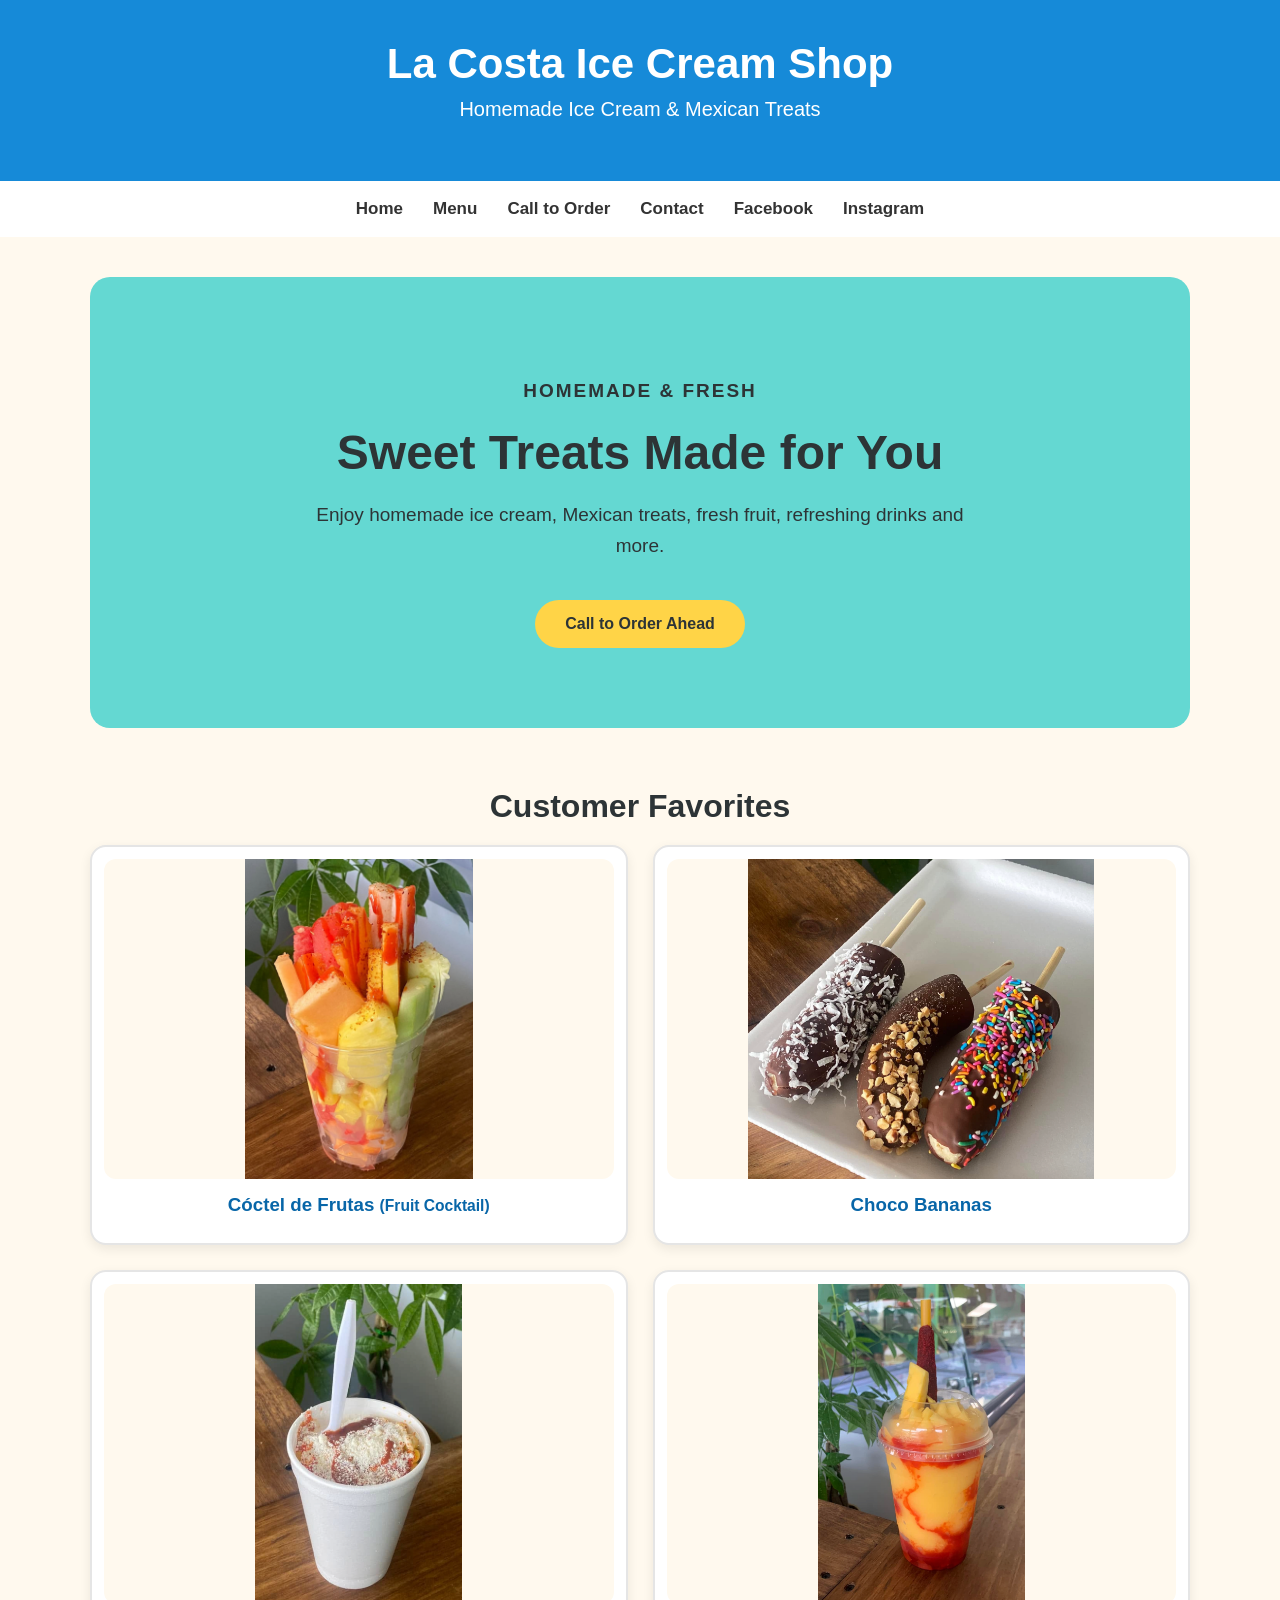
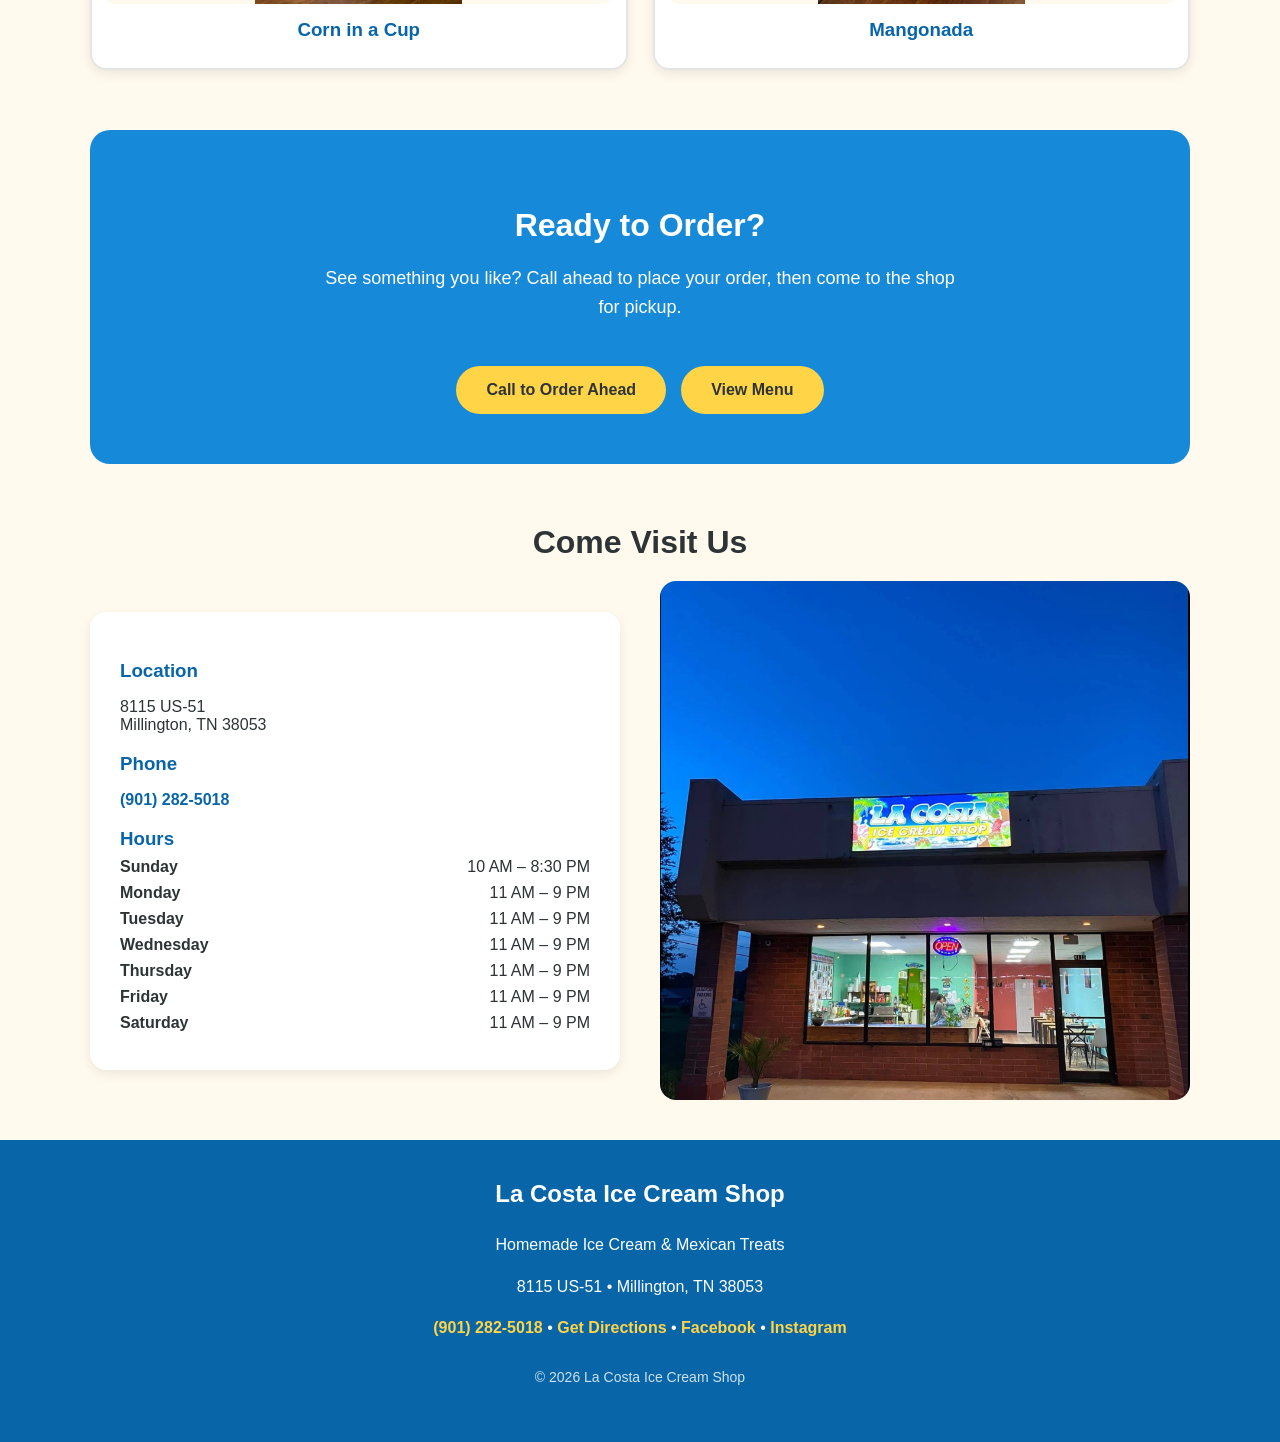
==== index.html @ 5092e4a3 "Build initial La Costa Ice Cream Shop website" ====
<!DOCTYPE html>
<html lang="en">
    <head>
        <meta charset="UTF-8">
        <meta name="viewport" content="width=device-width, initial-scale=1.0">
        <meta name="description"
            content="La Costa Ice Cream Shop in Millington, Tennessee serves homemade ice cream, Mexican treats, fresh fruit, aguas frescas, snacks, Mexican food and desserts">
        <title>La Costa Ice Cream Shop | Millington, TN</title>
        <link rel="stylesheet" href="style.css">
        <link rel="icon" type="image/png" href="images/brand/favicon.png">
    </head>

    <header>
        <h1>La Costa Ice Cream Shop</h1>
        <p>Homemade Ice Cream & Mexican Treats</p>
    </header>

    <nav>
        <a href="index.html">Home</a>
        <a href="menu.html">Menu</a>
        <a href="tel:9012825018">Call to Order</a>
        <a href="contact.html">Contact</a>
        <a href="https://www.facebook.com/profile.php?id=100083304430838"
            target="_blank"
            rel="noopener noreferrer">Facebook</a>
        <a href="https://www.instagram.com/la_costa_icecream_shop/?hl=en"
            target="_blank"
            rel="noopener noreferrer">Instagram</a>
    </nav>

    <main>

        <section class="hero">
            <div class="hero-content">
                <p class="hero-subtitle">HOMEMADE & FRESH</p>

                <h2>Sweet Treats Made for You</h2>

                <p>
                    Enjoy homemade ice cream, Mexican treats,
                    fresh fruit, refreshing drinks and more.
                </p>

                <a href="tel:9012825018" class="order-button">Call to Order Ahead</a>
            </div>
        </section>

        <section class="favorites">
            <h2>Customer Favorites</h2>

            <div class="favorite-grid">

                <div class="favorite-card">
                    <img src="images/food/fruit-cocktail.png"
                        alt="Fresh Fruit Cocktail">
                    <h3>Cóctel de Frutas <small>(Fruit Cocktail)</small></h3>
                </div>

                <div class="favorite-card">
                    <img src="images/food/choco-bananas.png"
                        alt="Chocolate-covered bananas with toppings">
                    <h3>Choco Bananas</h3>
                </div>

                <div class="favorite-card">
                    <img src="images/food/cup-of-corn.png"
                        alt="Cup of corn with mayo, cojita cheese, lime juice, and spices">
                    <h3>Corn in a Cup</h3>
                </div>

                <div class="favorite-card">
                    <img src="images/food/mangonada.png"
                        alt="mangonada with chamoy and tamarind candy">
                    <h3>Mangonada</h3>
                </div>
            </div>
        </section>

        <section class="order-cta">
            <h2>Ready to Order?</h2>

            <p>
                See something you like? Call ahead to place your order,
                then come to the shop for pickup.
            </p>

            <div class="order-links">
                <a href="tel:9012825018" class="order-button">
                    Call to Order Ahead
                </a>

                <a href="menu.html" class="order-button">
                    View Menu
                </a>
            </div>
        </section>

        <section class="visit">
            <h2>Come Visit Us</h2>
            <div class="visit-container">
                <div class="visit-info">
                    <h3>Location</h3>
                    <p>
                        8115 US-51<br>
                        Millington, TN 38053
                    </p>
                    <h3>Phone</h3>
                    <p>
                        <a href="tel:9012825018">(901) 282-5018</a>
                    </p>
                    <h3>Hours</h3>

                    <div class="hours">
                        <p><span>Sunday</span> 10 AM – 8:30 PM</p>
                        <p><span>Monday</span> 11 AM – 9 PM</p>
                        <p><span>Tuesday</span> 11 AM – 9 PM</p>
                        <p><span>Wednesday</span> 11 AM – 9 PM</p>
                        <p><span>Thursday</span> 11 AM – 9 PM</p>
                        <p><span>Friday</span> 11 AM – 9 PM</p>
                        <p><span>Saturday</span> 11 AM – 9 PM</p>
                    </div>
                </div>

                <div class="visit-photo">
                    <img src="images/storefront.png"
                        alt="Front of La Costa Ice Cream Shop in Millington Tennessee">
                </div>
            </div>
        </section>

    </main>

    <footer class="site-footer">

        <h3>La Costa Ice Cream Shop</h3>
        <p>Homemade Ice Cream & Mexican Treats</p>
        <p>8115 US-51 • Millington, TN 38053</p>
        <p>
            <a href="tel:9012825018">(901) 282-5018</a>
            •
            <a href="contact.html">Get Directions</a>
            •
            <a href="https://www.facebook.com/profile.php?id=100083304430838"
                target="_blank"
                rel="noopener noreferrer">Facebook</a>
            •
            <a href="https://www.instagram.com/la_costa_icecream_shop/?hl=en"
            target="_blank"
            rel="noopener noreferrer">Instagram</a>
        </p>

        <p class="copyright">
            © 2026 La Costa Ice Cream Shop
        </p>

    </footer>
</html>
---- style.css ----
/* =========================
   COLOR PALETTE
   ========================= */

:root {
    --primary-blue: #168AD8;
    --dark-blue: #0866A8;
    --yellow: #FFD447;
    --turquoise: #64D8D2;
    --coral: #F27D7D;
    --cream: #FFF9EE;
    --white: #FFFFFF;
    --text-dark: #2D3436;
}


/* =========================
   GENERAL
   ========================= */

body {
    font-family: Arial, sans-serif;
    margin: 0;
    background-color: var(--cream);
    color: var(--text-dark);
}

main {
    max-width: 1100px;
    margin: 0 auto;
    padding: 40px 20px;
}

section {
    margin-bottom: 60px;
}

section h2 {
    text-align: center;
    font-size: 32px;
    margin-bottom: 20px;
}


/* =========================
   HEADER
   ========================= */

header {
    text-align: center;
    padding: 40px 20px;
    background-color: var(--primary-blue);
    color: var(--white);
}

header h1 {
    margin: 0;
    font-size: 42px;
}

header p {
    font-size: 20px;
    margin-top: 10px;
}


/* =========================
   NAVIGATION
   ========================= */

nav {
    display: flex;
    justify-content: center;
    gap: 30px;
    padding: 18px;
    background-color: var(--white);
}

nav a {
    text-decoration: none;
    color: #333;
    font-weight: bold;
    font-size: 17px;
}

nav a:hover {
    color: var(--primary-blue);
}


/* =========================
   HERO
   ========================= */

.hero {
    text-align: center;
    padding: 80px 20px;
    background-color: var(--turquoise);
    border-radius: 20px;
}

.hero-content {
    max-width: 700px;
    margin: 0 auto;
}

.hero-subtitle {
    font-size: 14px;
    font-weight: bold;
    letter-spacing: 2px;
}

.hero h2 {
    font-size: 48px;
    margin: 10px 0 20px;
}

.hero p {
    font-size: 19px;
    line-height: 1.6;
}


/* =========================
   BUTTONS
   ========================= */

.order-button {
    display: inline-block;
    margin-top: 20px;
    padding: 15px 30px;
    background-color: var(--yellow);
    color: var(--text-dark);
    text-decoration: none;
    font-weight: bold;
    border-radius: 30px;
}

.order-button:hover {
    background-color: var(--turquoise);
}


/* =========================
   CUSTOMER FAVORITES
   ========================= */

.favorites {
    text-align: center;
}

.favorite-grid {
    display: grid;
    grid-template-columns: repeat(2, 1fr);
    gap: 25px;
}

.favorite-card {
    background-color: var(--white);
    border: 2px solid #e5e5e5;
    border-radius: 16px;
    padding: 12px;
    box-shadow: 0 4px 12px rgba(0, 0, 0, 0.08);
    text-align: center;
}

.favorite-card img {
    width: 100%;
    height: 320px;
    object-fit: contain;
    display: block;
    background-color: var(--cream);
    border-radius: 12px;
}

.favorite-card h3 {
    color: var(--dark-blue);
    padding: 15px;
    margin: 0;
}


/* =========================
   ORDER CALL TO ACTION
   ========================= */

.order-cta {
    text-align: center;
    background-color: var(--primary-blue);
    color: var(--white);
    padding: 50px 20px;
    border-radius: 20px;
}

.order-cta h2 {
    color: var(--white);
}

.order-cta p {
    max-width: 650px;
    margin: 0 auto 25px;
    font-size: 18px;
    line-height: 1.6;
}

.order-links {
    display: flex;
    justify-content: center;
    flex-wrap: wrap;
    gap: 15px;
}


/* =========================
   MENU PAGE
   ========================= */

.menu-intro {
    text-align: center;
    margin-bottom: 40px;
}

.menu-intro p {
    max-width: 700px;
    margin: 0 auto;
    line-height: 1.6;
}

.menu-category {
    margin-bottom: 60px;
}

.menu-category-photo {
    max-width: 650px;
    margin: 0 auto 30px;
}

.menu-category-photo img {
    width: 100%;
    height: 320px;
    object-fit: contain;
    display: block;
    background-color: var(--cream);
    border-radius: 16px;
    border: 2px solid #e5e5e5;
}

.menu-items {
    display: grid;
    grid-template-columns: repeat(auto-fit, minmax(240px, 1fr));
    gap: 20px;
}

.menu-item {
    background-color: var(--white);
    padding: 22px;
    border-radius: 14px;
    box-shadow: 0 4px 12px rgba(0, 0, 0, 0.08);
}

.menu-item h3 {
    margin-top: 0;
    color: var(--dark-blue);
}

.menu-item p {
    line-height: 1.5;
}

.menu-item span {
    display: inline-block;
    margin-top: 8px;
    font-weight: bold;
    color: #666;
}

.menu-item .price {
    display: block;
    margin-top: 12px;
    font-size: 18px;
    font-weight: bold;
    color: var(--dark-blue);
}

.price-options {
    margin-top: 12px;
}

.price-options span {
    display: block;
    margin-top: 5px;
    font-weight: bold;
    color: var(--dark-blue);
}


/* =========================
   VISIT SECTION
   ========================= */

.visit {
    margin-bottom: 0;
}

.visit-container {
    display: grid;
    grid-template-columns: 1fr 1fr;
    gap: 40px;
    align-items: center;
}

.visit-info {
    background-color: var(--white);
    padding: 30px;
    border-radius: 16px;
    box-shadow: 0 4px 12px rgba(0, 0, 0, 0.08);
}

.visit-info h3 {
    color: var(--dark-blue);
    margin-bottom: 8px;
}

.visit-info a {
    color: var(--dark-blue);
    font-weight: bold;
    text-decoration: none;
}

.visit-info a:hover {
    text-decoration: underline;
}

.hours p {
    display: flex;
    justify-content: space-between;
    gap: 20px;
    margin: 8px 0;
}

.hours span {
    font-weight: bold;
}

.visit-photo {
    min-height: 400px;
    border-radius: 16px;
    overflow: hidden;
}

.visit-photo img {
    width: 100%;
    height: 100%;
    min-height: 400px;
    object-fit: cover;
    display: block;
}


/* =========================
   CONTACT PAGE
   ========================= */

.contact-intro {
    text-align: center;
}

.contact-intro p {
    max-width: 650px;
    margin: 0 auto;
    font-size: 18px;
    line-height: 1.6;
}

.contact-container {
    display: grid;
    grid-template-columns: repeat(2, 1fr);
    gap: 30px;
}

.contact-card {
    background-color: var(--white);
    padding: 30px;
    border-radius: 16px;
    box-shadow: 0 4px 12px rgba(0, 0, 0, 0.08);
}

.contact-card h3 {
    color: var(--dark-blue);
}

.contact-card a {
    color: var(--dark-blue);
    font-weight: bold;
    text-decoration: none;
}

.contact-card a:hover {
    text-decoration: underline;
}

.directions-button {
    display: inline-block;
    margin: 10px 0 20px;
    padding: 12px 22px;
    background-color: var(--yellow);
    color: var(--text-dark) !important;
    text-decoration: none !important;
    font-weight: bold;
    border-radius: 30px;
}

.directions-button:hover {
    background-color: var(--turquoise);
}


/* =========================
   FOOTER
   ========================= */

.site-footer {
    background-color: var(--dark-blue);
    color: var(--white);
    text-align: center;
    padding: 40px 20px;
    margin-top: 0;
}

.site-footer h3 {
    margin-top: 0;
    font-size: 24px;
}

.site-footer p {
    line-height: 1.6;
}

.site-footer a {
    color: var(--yellow);
    font-weight: bold;
    text-decoration: none;
}

.site-footer a:hover {
    text-decoration: underline;
}

.copyright {
    margin-top: 25px;
    font-size: 14px;
    opacity: 0.8;
}


/* =========================
   MOBILE
   ========================= */

@media (max-width: 768px) {

    header {
        padding: 30px 15px;
    }

    header h1 {
        font-size: 32px;
    }

    header p {
        font-size: 17px;
    }

    nav {
        gap: 15px;
        flex-wrap: wrap;
    }

    nav a {
        font-size: 15px;
    }

    main {
        padding: 25px 15px;
    }

    .hero {
        padding: 50px 20px;
    }

    .hero h2 {
        font-size: 36px;
    }

    .favorite-grid {
        grid-template-columns: 1fr;
    }

    .visit-container {
        grid-template-columns: 1fr;
    }

    .visit-photo img {
        min-height: 300px;
    }

    .hours p {
        gap: 10px;
    }

    .contact-container {
        grid-template-columns: 1fr;
    }
}
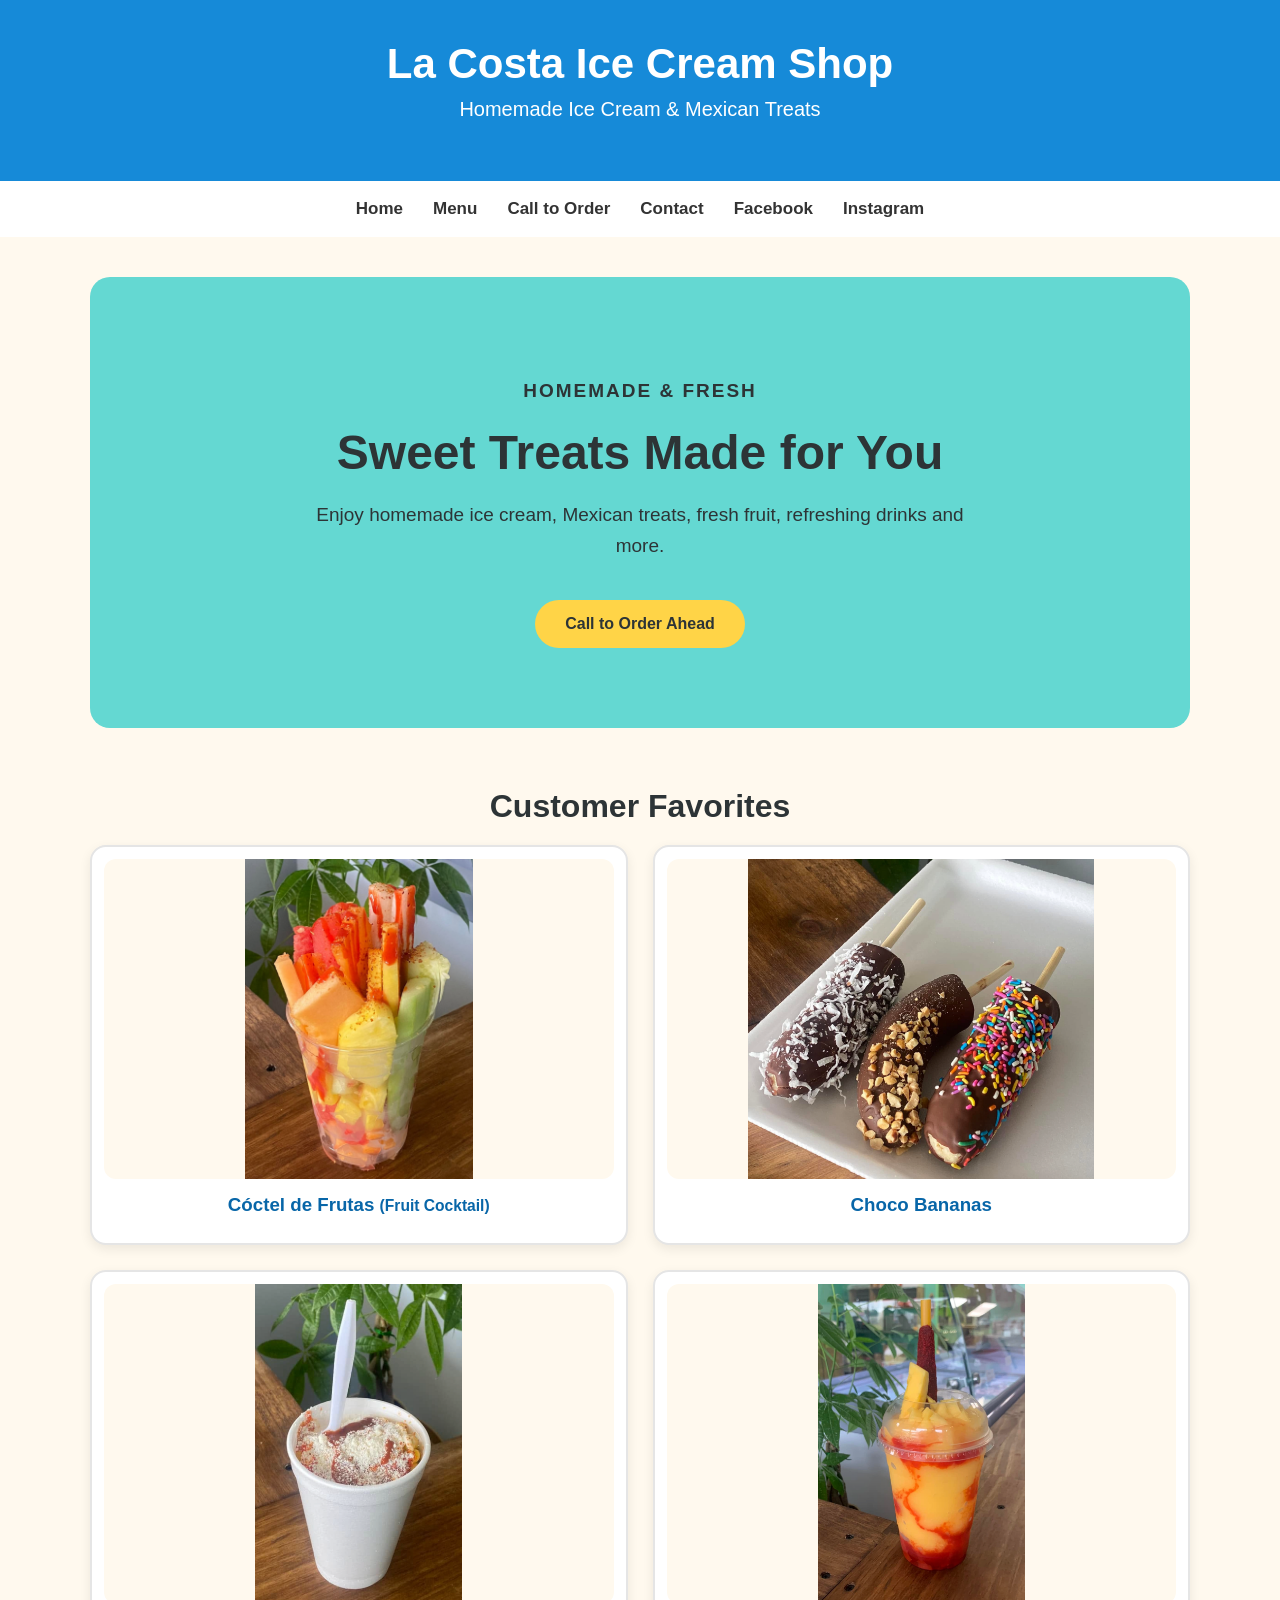
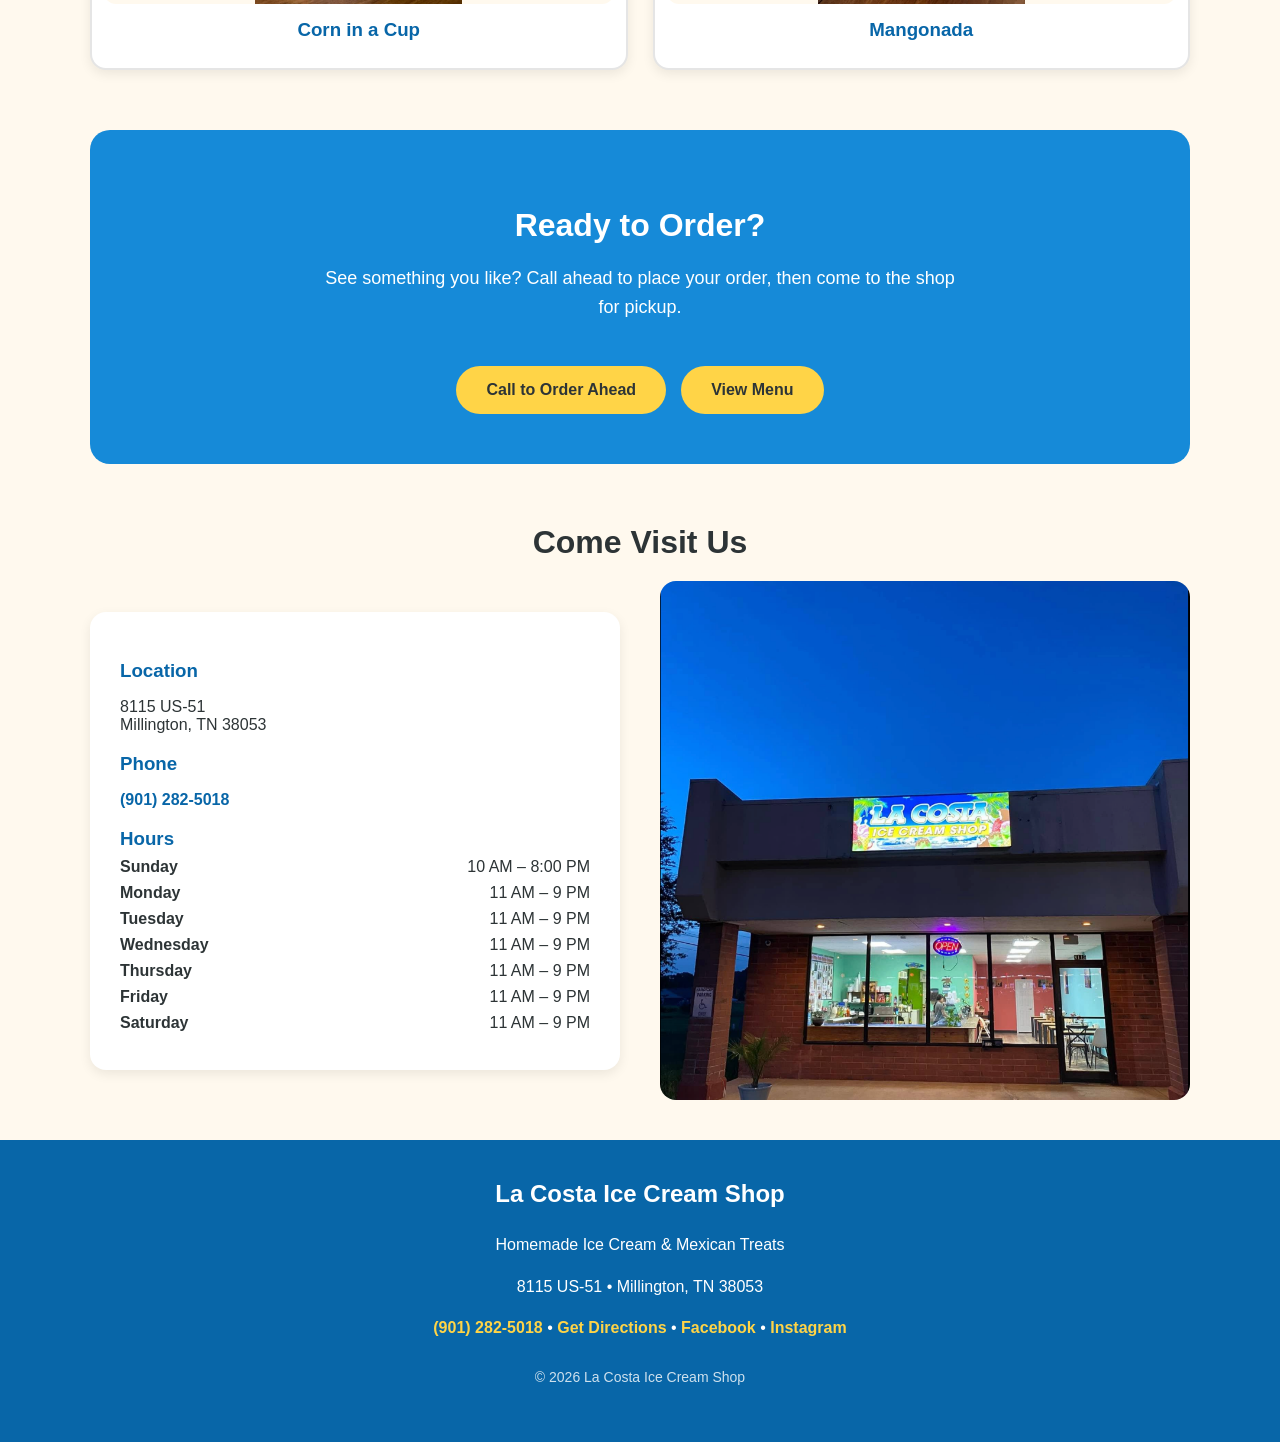
==== commit 30ca2b54: "Update menu from owner feedback and add new photos" ====
--- a/index.html
+++ b/index.html
@@ -111,7 +111,7 @@
                     <h3>Hours</h3>
 
                     <div class="hours">
-                        <p><span>Sunday</span> 10 AM – 8:30 PM</p>
+                        <p><span>Sunday</span> 10 AM – 8:00 PM</p>
                         <p><span>Monday</span> 11 AM – 9 PM</p>
                         <p><span>Tuesday</span> 11 AM – 9 PM</p>
                         <p><span>Wednesday</span> 11 AM – 9 PM</p>
--- a/style.css
+++ b/style.css
@@ -245,6 +245,38 @@
     border: 2px solid #e5e5e5;
 }
 
+.menu-category-photo.dessert-gallery {
+    max-width: 650px;
+    height: 340px;
+    margin: 0 auto 30px;
+    padding: 12px;
+
+    display: grid;
+    grid-template-columns: 1fr 1fr;
+    gap: 12px;
+
+    background-color: var(--cream);
+    border: 2px solid #e5e5e5;
+    border-radius: 16px;
+
+    box-sizing: border-box;
+    overflow: hidden;
+}
+
+.menu-category-photo.dessert-gallery img {
+    width: 100%;
+    height: 100%;
+    min-width: 0;
+    min-height: 0;
+
+    object-fit: contain;
+    display: block;
+
+    border: none;
+    border-radius: 10px;
+    background: transparent;
+}
+
 .menu-items {
     display: grid;
     grid-template-columns: repeat(auto-fit, minmax(240px, 1fr));
@@ -291,6 +323,33 @@
     margin-top: 5px;
     font-weight: bold;
     color: var(--dark-blue);
+}
+
+.menu-item-photo-placeholder {
+    width: 100%;
+    height: 180px;
+    margin: 15px 0;
+    background-color: var(--cream);
+    border: 2px dashed #d6d6d6;
+    border-radius: 10px;
+
+    display: flex;
+    justify-content: center;
+    align-items: center;
+
+    color: #888;
+    font-size: 14px;
+    font-weight: bold;
+}
+
+.menu-item-photo {
+    width: 100%;
+    height: 220px;
+    object-fit: contain;
+    display: block;
+    margin: 15px 0;
+    border-radius: 10px;
+    background-color: var(--cream);
 }
 
 
@@ -452,7 +511,6 @@
     opacity: 0.8;
 }
 
-
 /* =========================
    MOBILE
    ========================= */
@@ -511,4 +569,5 @@
     .contact-container {
         grid-template-columns: 1fr;
     }
+
 }
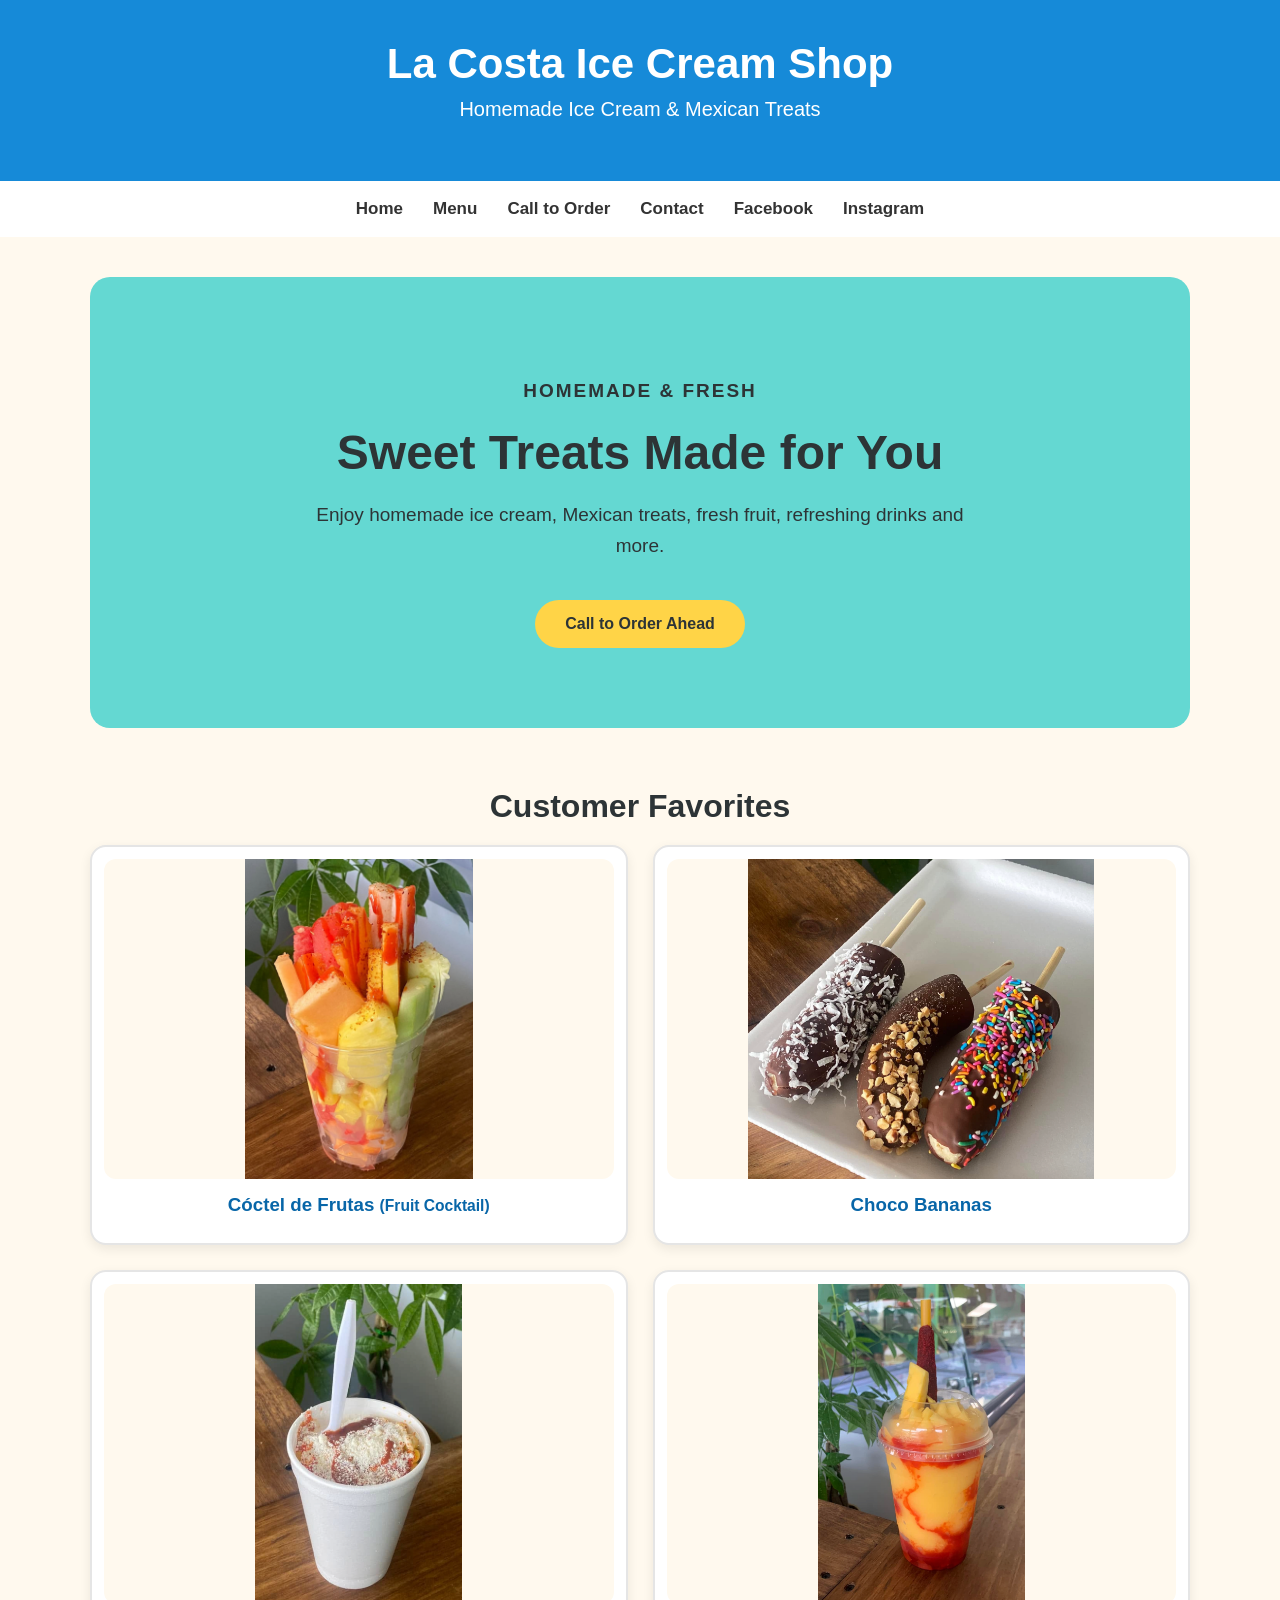
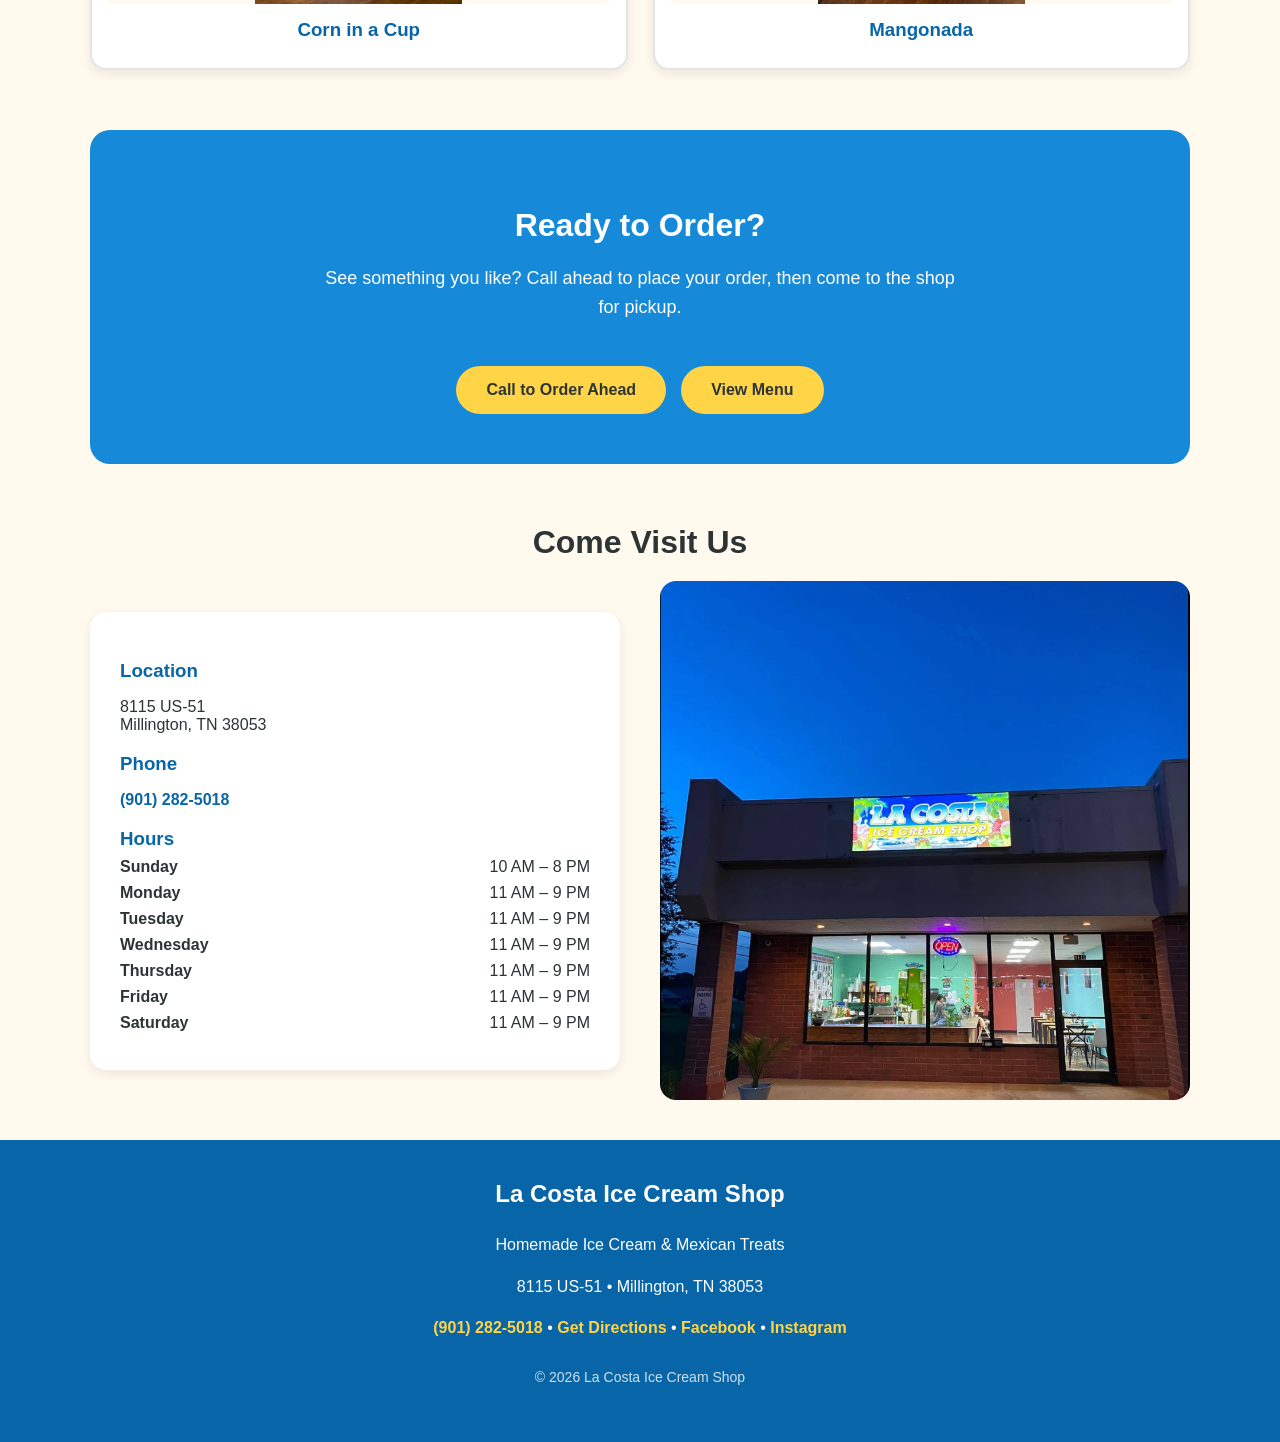
==== commit f3009682: "Complete final pre-launch website fixes" ====
--- a/index.html
+++ b/index.html
@@ -111,7 +111,7 @@
                     <h3>Hours</h3>
 
                     <div class="hours">
-                        <p><span>Sunday</span> 10 AM – 8:00 PM</p>
+                        <p><span>Sunday</span> 10 AM – 8 PM</p>
                         <p><span>Monday</span> 11 AM – 9 PM</p>
                         <p><span>Tuesday</span> 11 AM – 9 PM</p>
                         <p><span>Wednesday</span> 11 AM – 9 PM</p>
@@ -138,7 +138,10 @@
         <p>
             <a href="tel:9012825018">(901) 282-5018</a>
             •
-            <a href="contact.html">Get Directions</a>
+            <a href="https://maps.app.goo.gl/FDPRV3zjBteaYcXX6"
+                target="_blank"
+                rel="noopener noreferrer">Get Directions
+            </a>
             •
             <a href="https://www.facebook.com/profile.php?id=100083304430838"
                 target="_blank"
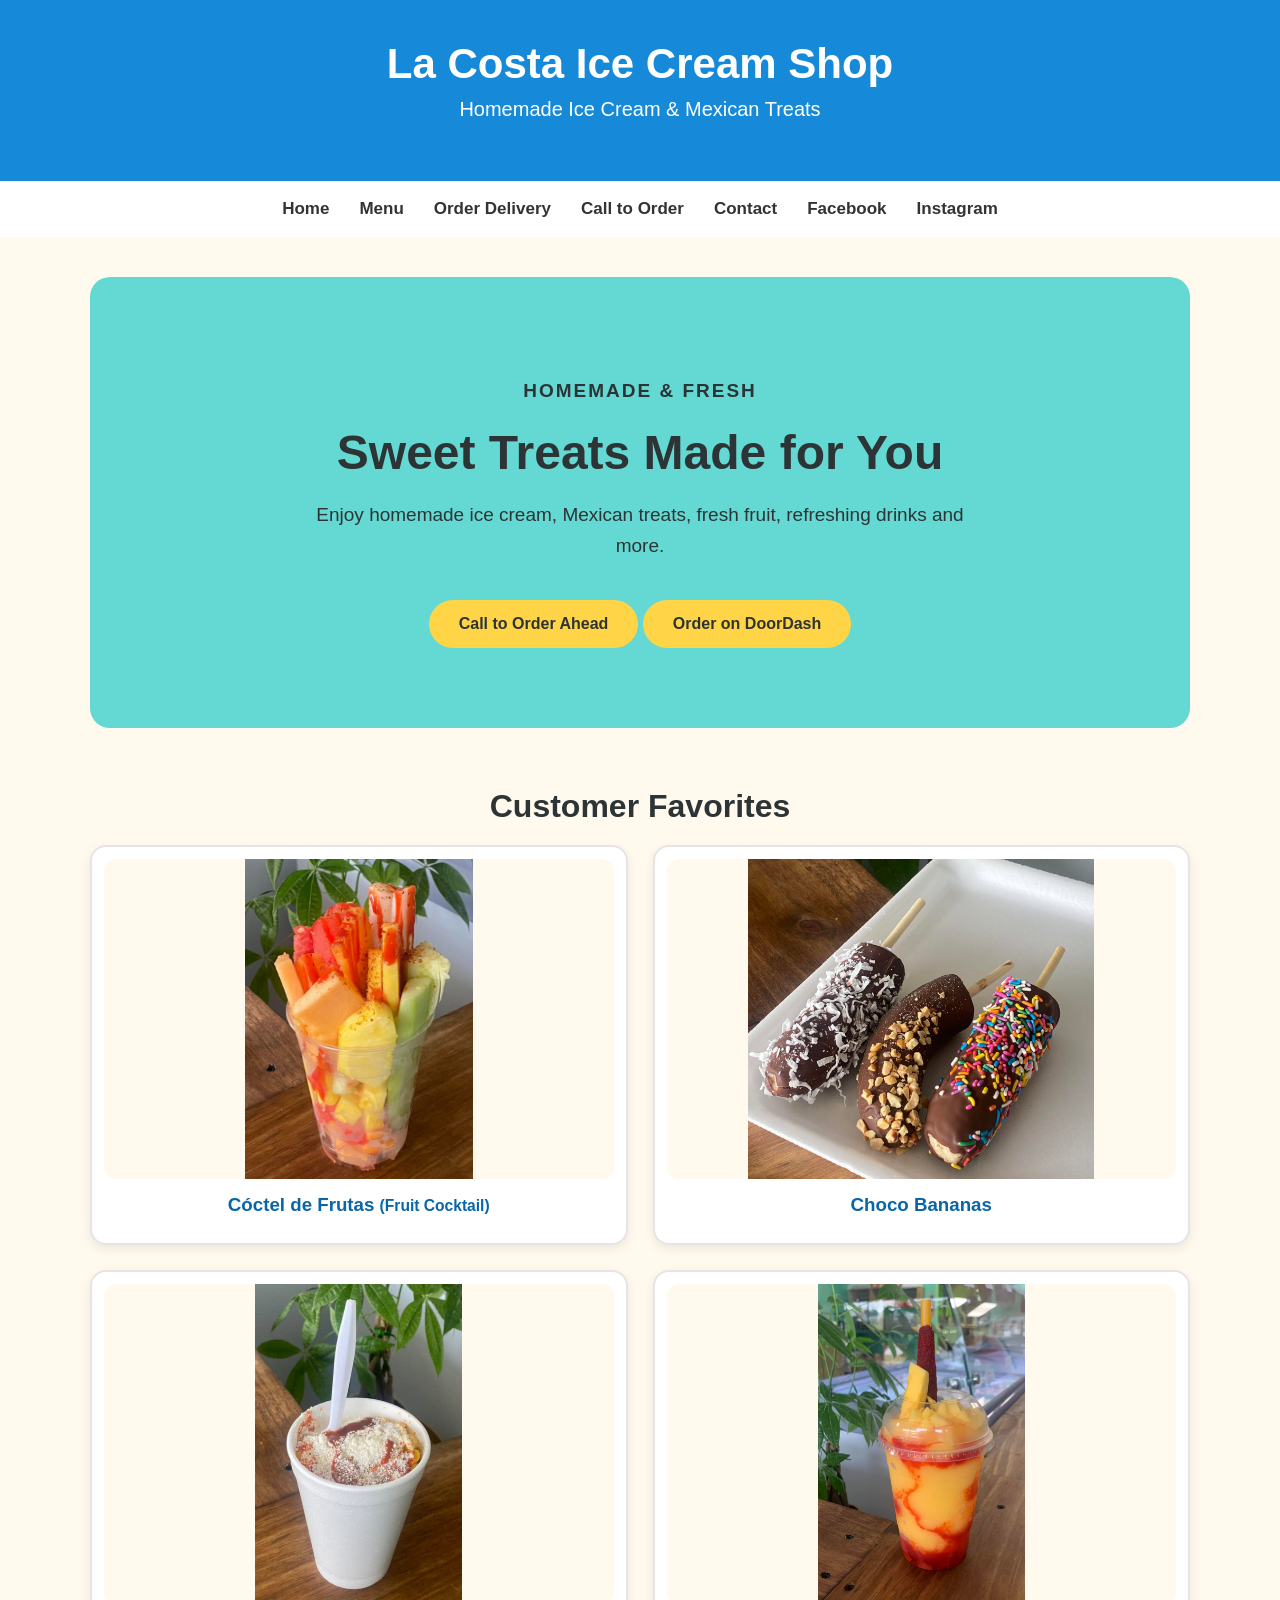
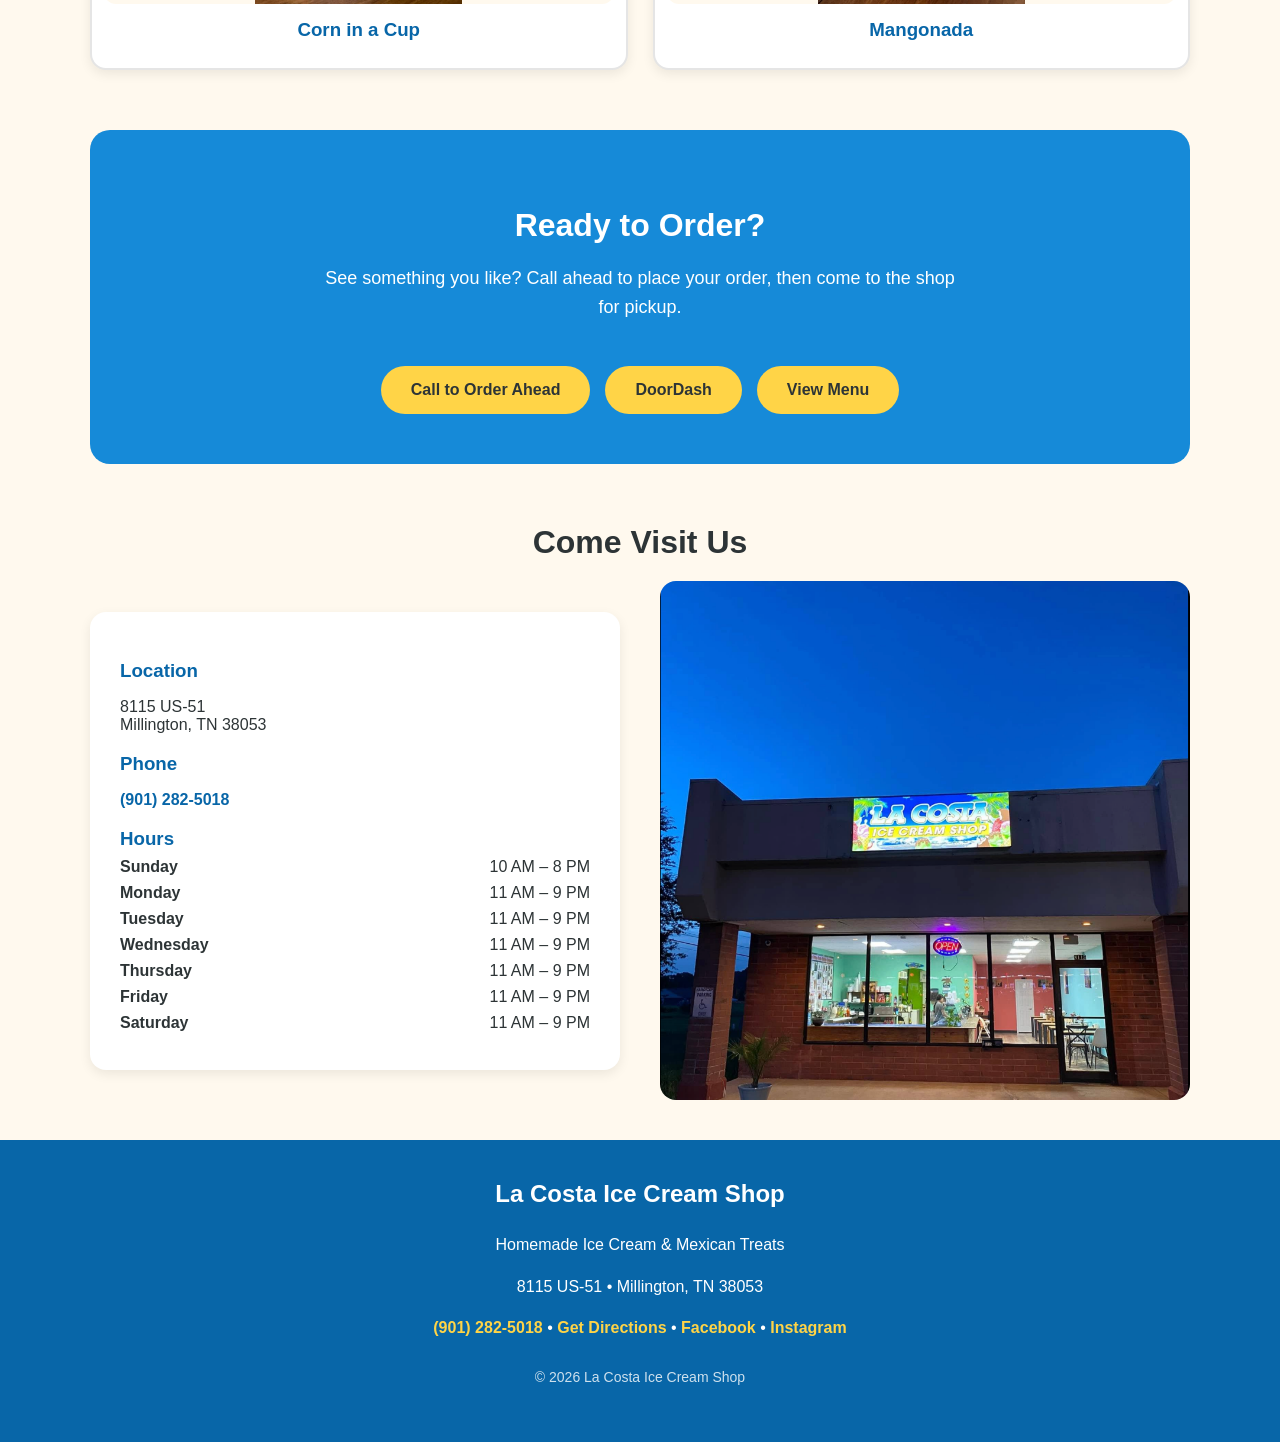
==== commit a6877473: "Fix menu layout and improve delivery page image styling" ====
--- a/index.html
+++ b/index.html
@@ -7,154 +7,164 @@
             content="La Costa Ice Cream Shop in Millington, Tennessee serves homemade ice cream, Mexican treats, fresh fruit, aguas frescas, snacks, Mexican food and desserts">
         <title>La Costa Ice Cream Shop | Millington, TN</title>
         <link rel="stylesheet" href="style.css">
-        <link rel="icon" type="image/png" href="images/brand/favicon.png">
+        <link rel="icon" type="image/png" href="images/brand/logo.png">
     </head>
+    <body>
+        <header>
+            <h1>La Costa Ice Cream Shop</h1>
+            <p>Homemade Ice Cream & Mexican Treats</p>
+        </header>
 
-    <header>
-        <h1>La Costa Ice Cream Shop</h1>
-        <p>Homemade Ice Cream & Mexican Treats</p>
-    </header>
-
-    <nav>
-        <a href="index.html">Home</a>
-        <a href="menu.html">Menu</a>
-        <a href="tel:9012825018">Call to Order</a>
-        <a href="contact.html">Contact</a>
-        <a href="https://www.facebook.com/profile.php?id=100083304430838"
-            target="_blank"
-            rel="noopener noreferrer">Facebook</a>
-        <a href="https://www.instagram.com/la_costa_icecream_shop/?hl=en"
-            target="_blank"
-            rel="noopener noreferrer">Instagram</a>
-    </nav>
-
-    <main>
-
-        <section class="hero">
-            <div class="hero-content">
-                <p class="hero-subtitle">HOMEMADE & FRESH</p>
-
-                <h2>Sweet Treats Made for You</h2>
-
-                <p>
-                    Enjoy homemade ice cream, Mexican treats,
-                    fresh fruit, refreshing drinks and more.
-                </p>
-
-                <a href="tel:9012825018" class="order-button">Call to Order Ahead</a>
-            </div>
-        </section>
-
-        <section class="favorites">
-            <h2>Customer Favorites</h2>
-
-            <div class="favorite-grid">
-
-                <div class="favorite-card">
-                    <img src="images/food/fruit-cocktail.png"
-                        alt="Fresh Fruit Cocktail">
-                    <h3>Cóctel de Frutas <small>(Fruit Cocktail)</small></h3>
-                </div>
-
-                <div class="favorite-card">
-                    <img src="images/food/choco-bananas.png"
-                        alt="Chocolate-covered bananas with toppings">
-                    <h3>Choco Bananas</h3>
-                </div>
-
-                <div class="favorite-card">
-                    <img src="images/food/cup-of-corn.png"
-                        alt="Cup of corn with mayo, cojita cheese, lime juice, and spices">
-                    <h3>Corn in a Cup</h3>
-                </div>
-
-                <div class="favorite-card">
-                    <img src="images/food/mangonada.png"
-                        alt="mangonada with chamoy and tamarind candy">
-                    <h3>Mangonada</h3>
-                </div>
-            </div>
-        </section>
-
-        <section class="order-cta">
-            <h2>Ready to Order?</h2>
-
-            <p>
-                See something you like? Call ahead to place your order,
-                then come to the shop for pickup.
-            </p>
-
-            <div class="order-links">
-                <a href="tel:9012825018" class="order-button">
-                    Call to Order Ahead
-                </a>
-
-                <a href="menu.html" class="order-button">
-                    View Menu
-                </a>
-            </div>
-        </section>
-
-        <section class="visit">
-            <h2>Come Visit Us</h2>
-            <div class="visit-container">
-                <div class="visit-info">
-                    <h3>Location</h3>
-                    <p>
-                        8115 US-51<br>
-                        Millington, TN 38053
-                    </p>
-                    <h3>Phone</h3>
-                    <p>
-                        <a href="tel:9012825018">(901) 282-5018</a>
-                    </p>
-                    <h3>Hours</h3>
-
-                    <div class="hours">
-                        <p><span>Sunday</span> 10 AM – 8 PM</p>
-                        <p><span>Monday</span> 11 AM – 9 PM</p>
-                        <p><span>Tuesday</span> 11 AM – 9 PM</p>
-                        <p><span>Wednesday</span> 11 AM – 9 PM</p>
-                        <p><span>Thursday</span> 11 AM – 9 PM</p>
-                        <p><span>Friday</span> 11 AM – 9 PM</p>
-                        <p><span>Saturday</span> 11 AM – 9 PM</p>
-                    </div>
-                </div>
-
-                <div class="visit-photo">
-                    <img src="images/storefront.png"
-                        alt="Front of La Costa Ice Cream Shop in Millington Tennessee">
-                </div>
-            </div>
-        </section>
-
-    </main>
-
-    <footer class="site-footer">
-
-        <h3>La Costa Ice Cream Shop</h3>
-        <p>Homemade Ice Cream & Mexican Treats</p>
-        <p>8115 US-51 • Millington, TN 38053</p>
-        <p>
-            <a href="tel:9012825018">(901) 282-5018</a>
-            •
-            <a href="https://maps.app.goo.gl/FDPRV3zjBteaYcXX6"
-                target="_blank"
-                rel="noopener noreferrer">Get Directions
-            </a>
-            •
+        <nav>
+            <a href="index.html">Home</a>
+            <a href="menu.html">Menu</a>
+            <a href="delivery.html">Order Delivery</a>
+            <a href="tel:9012825018">Call to Order</a>
+            <a href="contact.html">Contact</a>
             <a href="https://www.facebook.com/profile.php?id=100083304430838"
                 target="_blank"
                 rel="noopener noreferrer">Facebook</a>
-            •
             <a href="https://www.instagram.com/la_costa_icecream_shop/?hl=en"
-            target="_blank"
-            rel="noopener noreferrer">Instagram</a>
-        </p>
+                target="_blank"
+                rel="noopener noreferrer">Instagram</a>
+        </nav>
 
-        <p class="copyright">
-            © 2026 La Costa Ice Cream Shop
-        </p>
+        <main>
 
-    </footer>
+            <section class="hero">
+                <div class="hero-content">
+                    <p class="hero-subtitle">HOMEMADE & FRESH</p>
+
+                    <h2>Sweet Treats Made for You</h2>
+
+                    <p>
+                        Enjoy homemade ice cream, Mexican treats,
+                        fresh fruit, refreshing drinks and more.
+                    </p>
+
+                    <a href="tel:9012825018" class="order-button">Call to Order Ahead</a>
+                    <!-- Replace # with Martha's actual DoorDash storefront link. -->
+                    <a href="#" class="order-button" id="doordash-button">Order on DoorDash</a>
+                </div>
+            </section>
+
+            <section class="favorites">
+                <h2>Customer Favorites</h2>
+
+                <div class="favorite-grid">
+
+                    <div class="favorite-card">
+                        <img src="images/food/fruit-cocktail.png"
+                            alt="Fresh Fruit Cocktail">
+                        <h3>Cóctel de Frutas <small>(Fruit Cocktail)</small></h3>
+                    </div>
+
+                    <div class="favorite-card">
+                        <img src="images/food/choco-bananas.png"
+                            alt="Chocolate-covered bananas with toppings">
+                        <h3>Choco Bananas</h3>
+                    </div>
+
+                    <div class="favorite-card">
+                        <img src="images/food/cup-of-corn.png"
+                            alt="Cup of corn with mayo, cojita cheese, lime juice, and spices">
+                        <h3>Corn in a Cup</h3>
+                    </div>
+
+                    <div class="favorite-card">
+                        <img src="images/food/mangonada.png"
+                            alt="mangonada with chamoy and tamarind candy">
+                        <h3>Mangonada</h3>
+                    </div>
+                </div>
+            </section>
+
+            <section class="order-cta">
+                <h2>Ready to Order?</h2>
+
+                <p>
+                    See something you like? Call ahead to place your order,
+                    then come to the shop for pickup.
+                </p>
+
+                <div class="order-links">
+                    <a href="tel:9012825018" class="order-button">
+                        Call to Order Ahead
+                    </a>
+
+                    <a href="#"
+                        class="order-button"
+                        id="doordash-button">
+                        DoorDash
+                    </a>
+
+                    <a href="menu.html" class="order-button">
+                        View Menu
+                    </a>
+                </div>
+            </section>
+
+            <section class="visit">
+                <h2>Come Visit Us</h2>
+                <div class="visit-container">
+                    <div class="visit-info">
+                        <h3>Location</h3>
+                        <p>
+                            8115 US-51<br>
+                            Millington, TN 38053
+                        </p>
+                        <h3>Phone</h3>
+                        <p>
+                            <a href="tel:9012825018">(901) 282-5018</a>
+                        </p>
+                        <h3>Hours</h3>
+
+                        <div class="hours">
+                            <p><span>Sunday</span> 10 AM – 8 PM</p>
+                            <p><span>Monday</span> 11 AM – 9 PM</p>
+                            <p><span>Tuesday</span> 11 AM – 9 PM</p>
+                            <p><span>Wednesday</span> 11 AM – 9 PM</p>
+                            <p><span>Thursday</span> 11 AM – 9 PM</p>
+                            <p><span>Friday</span> 11 AM – 9 PM</p>
+                            <p><span>Saturday</span> 11 AM – 9 PM</p>
+                        </div>
+                    </div>
+
+                    <div class="visit-photo">
+                        <img src="images/brand/storefront.png"
+                            alt="Front of La Costa Ice Cream Shop in Millington Tennessee">
+                    </div>
+                </div>
+            </section>
+
+        </main>
+
+        <footer class="site-footer">
+
+            <h3>La Costa Ice Cream Shop</h3>
+            <p>Homemade Ice Cream & Mexican Treats</p>
+            <p>8115 US-51 • Millington, TN 38053</p>
+            <p>
+                <a href="tel:9012825018">(901) 282-5018</a>
+                •
+                <a href="https://maps.app.goo.gl/FDPRV3zjBteaYcXX6"
+                    target="_blank"
+                    rel="noopener noreferrer">Get Directions
+                </a>
+                •
+                <a href="https://www.facebook.com/profile.php?id=100083304430838"
+                    target="_blank"
+                    rel="noopener noreferrer">Facebook</a>
+                •
+                <a href="https://www.instagram.com/la_costa_icecream_shop/?hl=en"
+                target="_blank"
+                rel="noopener noreferrer">Instagram</a>
+            </p>
+
+            <p class="copyright">
+                © 2026 La Costa Ice Cream Shop
+            </p>
+
+        </footer>
+    </body>
 </html>
--- a/style.css
+++ b/style.css
@@ -244,6 +244,14 @@
     border-radius: 16px;
     border: 2px solid #e5e5e5;
 }
+img.menu-category-photo {
+    display: block;
+    width: 100%;
+    max-width: 650px;
+    height: auto;
+    margin: 0 auto 30px;
+    border-radius: 16px;
+}
 
 .menu-category-photo.dessert-gallery {
     max-width: 650px;
@@ -340,6 +348,22 @@
     color: #888;
     font-size: 14px;
     font-weight: bold;
+}
+
+.menu-item-photo-placeholder:has(img) {
+    height: auto;
+    margin: 15px 0;
+    background: transparent;
+    border: none;
+    padding: 0;
+}
+
+.menu-item-photo-placeholder img {
+    display: block;
+    width: 100%;
+    height: auto;
+    object-fit: contain;
+    border-radius: 8px;
 }
 
 .menu-item-photo {
@@ -473,6 +497,28 @@
     background-color: var(--turquoise);
 }
 
+.flavor-list {
+    display: grid;
+    grid-template-columns: repeat(4, minmax(0, 1fr));
+    gap: 8px;
+    margin-top: 12px;
+}
+
+.flavor-list span {
+    background-color: var(--cream);
+    padding: 8px 4px;
+    border-radius: 6px;
+    font-size: 13px;
+    text-align: center;
+    overflow-wrap: anywhere;
+}
+
+@media (max-width: 700px) {
+    .flavor-list {
+        grid-template-columns: repeat(2, minmax(0, 1fr));
+    }
+}
+
 
 /* =========================
    FOOTER
